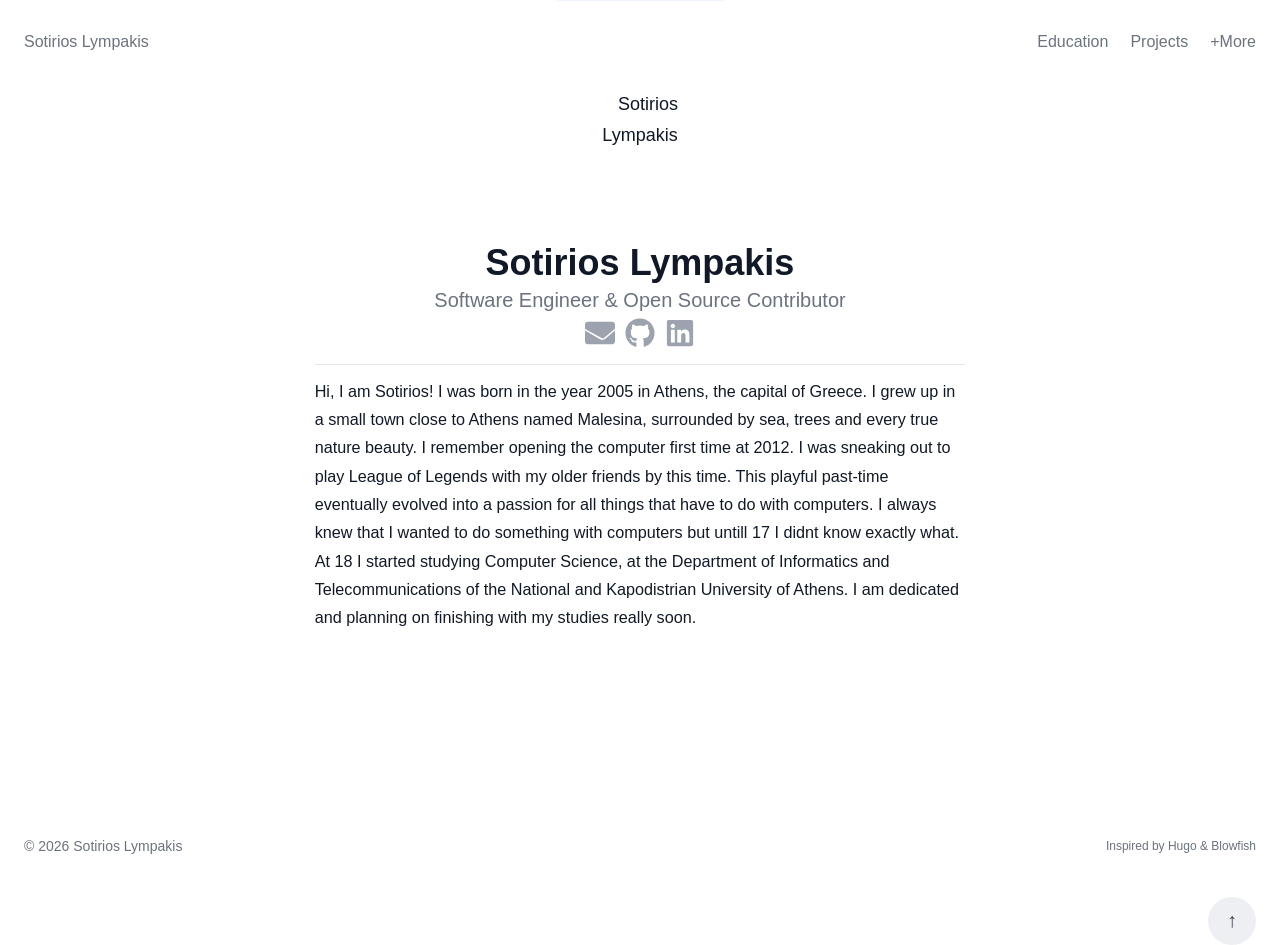
==== index.html @ 1554c8ba "Initial website" ====
<!doctype html>
<html lang="en">
  <head>
    <meta charset="UTF-8" />
    <meta name="viewport" content="width=device-width, initial-scale=1.0" />
    <title>Sotirios Lympakis</title>
    <meta
      name="description"
      content="Personal website of Sotirios Lympakis."
    />
    <link rel="stylesheet" href="styles.css" />
  </head>
  <body>
    <div id="the-top" class="top-skip">
      <a href="#main-content"><span>↓</span>Skip to main content</a>
    </div>

    <header class="main-menu">
      <div class="menu-inner">
        <nav class="brand-nav">
          <a href="#the-top">Sotirios Lympakis</a>
        </nav>
        <nav class="page-nav" aria-label="Main navigation">
          <a href="education/index.html">Education</a>
          <a href="projects/index.html">Projects</a>
          <a href="more/index.html">+More</a>
        </nav>
      </div>
    </header>

    <div class="shell">
      <main id="main-content" class="grow">
        <article class="profile-card">
          <header class="profile-header">
            <img
              class="avatar"
              width="144"
              height="144"
              alt="Sotirios Lympakis"
              src="https://github.com/limpakis.png"
            />
            <h1>Sotirios Lympakis</h1>
            <h2>Software Engineer &amp; Open Source Contributor</h2>
            <div class="social-icons" aria-label="Social links">
              <a href="more/index.html" aria-label="More">
                <svg viewBox="0 0 512 512" aria-hidden="true"><path d="M502.3 190.8L327.4 338.7c-15.1 12.8-37.8 12.8-52.9 0L9.7 190.8C3.8 185.8 0 178.2 0 170V112c0-26.5 21.5-48 48-48h416c26.5 0 48 21.5 48 48v58c0 8.2-3.8 15.8-9.7 20.8zM0 214.5V400c0 26.5 21.5 48 48 48h416c26.5 0 48-21.5 48-48V214.5L346.1 354.8c-30.3 25.7-74 25.7-104.3 0L0 214.5z"/></svg>
              </a>
              <a href="https://github.com/limpakis" aria-label="Github">
                <svg viewBox="0 0 496 512" aria-hidden="true"><path d="M165.9 397.4c0 2-2.3 3.6-5.2 3.6-3.3.3-5.6-1.3-5.6-3.6 0-2 2.3-3.6 5.2-3.6 3-.3 5.6 1.3 5.6 3.6zm-31.1-4.5c-.7 2 1.3 4.3 4.3 4.9 2.6 1 5.6 0 6.2-2s-1.3-4.3-4.3-5.2c-2.6-.7-5.5.3-6.2 2.3zm44.2-1.7c-2.9.7-4.9 2.6-4.6 4.9.3 2 2.9 3.3 5.9 2.6 2.9-.7 4.9-2.6 4.6-4.6-.3-1.9-3-3.2-5.9-2.9zM244.8 8C106.1 8 0 113.3 0 252c0 110.9 69.8 205.8 169.5 239.2 12.8 2.3 17.3-5.6 17.3-12.1 0-6.2-.3-40.4-.3-61.4 0 0-70 15-84.7-29.8 0 0-11.4-29.1-27.8-36.6 0 0-22.9-15.7 1.6-15.4 0 0 24.9 2 38.6 25.8 21.9 38.6 58.6 27.5 72.9 20.9 2.3-16 8.8-27.1 16-33.7-55.9-6.2-112.3-14.3-112.3-110.5 0-27.5 7.6-41.3 23.6-58.9-2.6-6.5-11.1-33.3 2.6-67.9 20.9-6.5 69 27 69 27 20-5.6 41.5-8.5 62.8-8.5s42.8 2.9 62.8 8.5c0 0 48.1-33.6 69-27 13.7 34.7 5.2 61.4 2.6 67.9 16 17.7 25.8 31.5 25.8 58.9 0 96.5-58.9 104.2-114.8 110.5 9.2 7.9 17 22.9 17 46.4 0 33.7-.3 75.4-.3 83.6 0 6.5 4.6 14.4 17.3 12.1C428.2 457.8 496 362.9 496 252 496 113.3 383.5 8 244.8 8z"/></svg>
              </a>
              <a href="https://www.linkedin.com/in/sotirios-lympakis/" target="_blank" rel="noopener noreferrer" aria-label="Linkedin">
                <svg viewBox="0 0 448 512" aria-hidden="true"><path d="M416 32H31.9C14.3 32 0 46.5 0 64.3v383.4C0 465.5 14.3 480 31.9 480H416c17.6 0 32-14.5 32-32.3V64.3c0-17.8-14.4-32.3-32-32.3zM135.4 416H69V202.2h66.5V416zm-33.2-243c-21.3 0-38.5-17.3-38.5-38.5S80.9 96 102.2 96c21.2 0 38.5 17.3 38.5 38.5 0 21.3-17.2 38.5-38.5 38.5zm282.1 243h-66.4V312c0-24.8-.5-56.7-34.5-56.7-34.6 0-39.9 27-39.9 54.9V416h-66.4V202.2h63.7v29.2h.9c8.9-16.8 30.6-34.5 62.9-34.5 67.2 0 79.7 44.3 79.7 101.9V416z"/></svg>
              </a>
            </div>
          </header>

          <section class="prose">
            <hr />
            <div class="small-copy">
              <p>
Hi, I am Sotirios! I was born in the year 2005 in Athens, the capital of Greece. I grew up in a small town close to Athens named Malesina, surrounded by sea, trees and every true nature beauty.
I remember opening the computer first time at 2012. I was sneaking out to play League of Legends with my older friends by this time. This playful past-time eventually evolved into a passion for all things that have to do with computers. I always knew that I wanted to do something with computers but untill 17 I didnt know exactly what. 

At 18 I started studying Computer Science, at the Department of Informatics and Telecommunications of the National and Kapodistrian University of Athens. I am dedicated and planning on finishing with my studies really soon.                </p>

              
            </div>
          </section>
        </article>

        <div id="top-scroller">
          <a href="#the-top" aria-label="Scroll to top" title="Scroll to top">↑</a>
        </div>
      </main>

      <footer id="site-footer">
        <div class="footer-row">
          <p>© <span id="year"></span> Sotirios Lympakis</p>
          <p>
            Inspired by
            <a href="https://gohugo.io/" target="_blank" rel="noopener noreferrer">Hugo</a>
            &amp;
            <a href="https://blowfish.page/" target="_blank" rel="noopener noreferrer">Blowfish</a>
          </p>
        </div>
      </footer>
    </div>

    <script>
      if ("scrollRestoration" in history) {
        history.scrollRestoration = "manual";
      }

      const resetToTop = () => {
        window.scrollTo({ top: 0, left: 0, behavior: "auto" });
      };

      window.addEventListener("load", resetToTop);
      window.addEventListener("pageshow", resetToTop);

      document.getElementById("year").textContent = new Date().getFullYear();
    </script>
  </body>
</html>
---- styles.css ----
:root {
  --bg: #ffffff;
  --text: #111827;
  --muted: #6b7280;
  --line: #e5e7eb;
  --primary: #2563eb;
}

* {
  box-sizing: border-box;
}

html,
body {
  margin: 0;
  padding: 0;
  scroll-behavior: smooth;
}

body {
  min-height: 100vh;
  font-family: ui-sans-serif, -apple-system, BlinkMacSystemFont, "Segoe UI", Roboto, "Helvetica Neue", Arial, "Noto Sans", sans-serif;
  background: var(--bg);
  color: var(--text);
  font-size: 18px;
  line-height: 1.75;
  max-width: 1280px;
  margin-inline: auto;
  padding-inline: 24px;
}

a {
  color: inherit;
  text-decoration: none;
}

a:hover {
  color: var(--primary);
}

.top-skip {
  position: absolute;
  left: 50%;
  transform: translateX(-50%);
}

.top-skip a {
  display: inline-block;
  background: #dbeafe;
  color: #1d4ed8;
  font-weight: 700;
  font-size: 14px;
  padding: 4px 12px;
  border-bottom-left-radius: 8px;
  border-bottom-right-radius: 8px;
  transform: translateY(-100%);
  transition: transform 0.2s ease;
}

.top-skip a:focus {
  transform: translateY(0);
}

.top-skip span {
  padding-right: 8px;
}

.main-menu {
  padding-top: 2px;
  padding-bottom: 3px;
}

.menu-inner {
  display: flex;
  align-items: center;
  justify-content: space-between;
  padding: 24px 0;
  gap: 12px;
}

.brand-nav a,
.page-nav a {
  color: #6b7280;
  font-size: 16px;
  font-weight: 500;
}

.brand-nav a:hover,
.page-nav a:hover {
  color: #111827;
}

.page-nav {
  display: flex;
  align-items: center;
  gap: 22px;
}

.shell {
  position: relative;
  min-height: calc(100vh - 86px);
  display: flex;
  flex-direction: column;
}

.grow {
  flex: 1;
}

.profile-card {
  height: 100%;
  display: flex;
  flex-direction: column;
  align-items: center;
  justify-content: center;
  text-align: center;
}

.profile-header {
  display: flex;
  flex-direction: column;
  align-items: center;
  padding: 4px;
  margin-bottom: 12px;
}

.avatar {
  width: 144px;
  height: 144px;
  border-radius: 999px;
  object-fit: cover;
  margin-bottom: 8px;
}

h1 {
  margin: 0;
  font-size: 2.25rem;
  font-weight: 800;
  line-height: 1.2;
}

h2 {
  margin: 2px 0 0;
  color: var(--muted);
  font-size: 1.25rem;
  line-height: 1.4;
  font-weight: 500;
}

.social-icons {
  margin-top: 4px;
  display: flex;
  flex-wrap: wrap;
  justify-content: center;
  color: #9ca3af;
  font-size: 30px;
}

.social-icons a {
  padding-inline: 5px;
  display: inline-flex;
  align-items: center;
}

.social-icons a:hover {
  color: #1d4ed8;
}

.social-icons svg {
  width: 1em;
  height: 1em;
  fill: currentColor;
}

.prose {
  max-width: 65ch;
  text-align: left;
}

.prose hr {
  border: 0;
  border-top: 1px solid var(--line);
  margin: 0 0 12px;
}

.small-copy {
  font-size: 0.9em;
}

.small-copy p {
  margin: 10px 0;
}

.anchor-section {
  margin-top: 24px;
  scroll-margin-top: 110px;
}

.anchor-section h3 {
  margin: 0 0 8px;
  font-size: 1rem;
  line-height: 1.35;
  color: #374151;
}

.small-copy a {
  color: var(--primary);
}

#top-scroller {
  position: absolute;
  right: 0;
  top: calc(100vh - 88px);
}

#top-scroller a {
  display: flex;
  align-items: center;
  justify-content: center;
  width: 48px;
  height: 48px;
  border-radius: 999px;
  background: rgba(229, 231, 235, 0.65);
  color: #374151;
  font-size: 20px;
}

#top-scroller a:hover {
  color: var(--primary);
}

#site-footer {
  padding-block: 40px;
}

.footer-row {
  display: flex;
  align-items: center;
  justify-content: space-between;
  gap: 16px;
}

.footer-row p {
  margin: 0;
  color: #6b7280;
}

.footer-row p:first-child {
  font-size: 14px;
}

.footer-row p:last-child {
  font-size: 12px;
}

.footer-row a {
  text-decoration: none;
}

.footer-row a:hover {
  text-decoration: underline;
}

.projects-main {
  display: block;
}

.projects-wrap {
  max-width: 900px;
  margin: 0 auto;
  padding-top: 8px;
}

.projects-title {
  margin: 20px 0 14px;
  font-size: 2.25rem;
  font-weight: 800;
  line-height: 1.2;
  text-align: left;
}

.projects-intro {
  margin: 0 0 22px;
  font-size: 1.05rem;
  color: #374151;
}

.projects-grid {
  display: grid;
  grid-template-columns: repeat(2, minmax(0, 1fr));
  gap: 18px;
}

.project-card {
  display: block;
  border: 1px solid var(--line);
  border-radius: 10px;
  background: #ffffff;
  color: #111827;
}

.project-card:hover {
  border-color: #cbd5e1;
  color: inherit;
}

.project-card-body {
  padding: 16px;
}

.project-card-body h2 {
  margin: 0 0 6px;
  color: #111827;
  font-size: 1.2rem;
  font-weight: 700;
}

.project-meta {
  margin: 0 0 8px;
  font-size: 0.9rem;
  color: #6b7280;
}

.project-card-body p {
  margin: 0;
}

.more-main {
  display: block;
}

.more-wrap {
  max-width: 900px;
  margin: 0 auto;
  padding-top: 8px;
}

.more-title {
  margin: 20px 0 16px;
  font-size: 2.55rem;
  font-weight: 800;
  line-height: 1.2;
  color: #111827;
}

.more-section {
  margin: 30px 0;
}

.more-section h2 {
  margin: 0 0 8px;
  font-size: 2rem;
  line-height: 1.3;
  color: #1f2937;
}

.more-section ul {
  margin: 0;
  padding-left: 1.4rem;
}

.more-section li {
  margin: 8px 0;
  color: #334155;
}

.more-section a {
  color: var(--primary);
}

.education-main {
  display: block;
}

.education-wrap {
  position: relative;
  max-width: 900px;
  margin: 0 auto;
  padding: 16px 0 30px 56px;
}

.education-line {
  position: absolute;
  left: 24px;
  top: 0;
  bottom: 0;
  width: 2px;
  background: #3b82f6;
}

.education-card {
  position: relative;
  background: #ffffff;
  border: 1px solid var(--line);
  border-radius: 12px;
  box-shadow: 0 16px 34px rgba(15, 23, 42, 0.08);
  padding: 28px 30px;
}

.education-icon {
  position: absolute;
  left: -44px;
  top: 30px;
  width: 34px;
  height: 34px;
  border-radius: 999px;
  background: #3b82f6;
  color: #ffffff;
  display: flex;
  align-items: center;
  justify-content: center;
  font-size: 17px;
  line-height: 1;
}

.education-head {
  display: flex;
  justify-content: space-between;
  gap: 18px;
  align-items: flex-start;
}

.education-head h1 {
  margin: 0;
  max-width: 640px;
  font-size: 2.05rem;
  font-weight: 800;
  line-height: 1.15;
  color: #1f2937;
}

.education-date {
  margin: 0;
  min-width: 190px;
  border: 1px solid #60a5fa;
  border-radius: 8px;
  color: #1d4ed8;
  padding: 7px 10px;
  font-size: 0.9rem;
  line-height: 1.25;
}

.education-department {
  margin: 20px 0 10px;
  font-size: 1.1rem;
  font-weight: 700;
  color: #374151;
  letter-spacing: 0.01em;
}

.education-logo {
  display: block;
  max-width: 360px;
  width: 100%;
  height: auto;
  margin: 0 0 16px;
  border-radius: 6px;
}

.education-university {
  display: inline-block;
  margin: 0 0 18px;
  padding: 10px 14px;
  border: 1px solid #d1d5db;
  border-radius: 8px;
  font-size: 1rem;
  color: #374151;
  background: #f9fafb;
}

.education-points {
  margin: 0;
  padding-left: 1.2rem;
}

.education-points li {
  margin: 10px 0;
  color: #334155;
}

@media (max-width: 900px) {
  body {
    padding-inline: 16px;
  }

  .page-nav {
    gap: 14px;
  }
}

@media (max-width: 700px) {
  .menu-inner {
    flex-direction: column;
    align-items: flex-start;
    padding: 16px 0;
  }

  .page-nav {
    flex-wrap: wrap;
    row-gap: 6px;
  }

  .footer-row {
    flex-direction: column;
    align-items: flex-start;
  }

  .projects-grid {
    grid-template-columns: 1fr;
  }

  .education-wrap {
    padding-left: 42px;
  }

  .education-line {
    left: 18px;
  }

  .education-card {
    padding: 20px 18px;
  }

  .education-icon {
    left: -32px;
    top: 24px;
    width: 26px;
    height: 26px;
    font-size: 14px;
  }

  .education-head {
    flex-direction: column;
    gap: 10px;
  }

  .education-head h1 {
    font-size: 1.7rem;
  }

  .education-date {
    min-width: 0;
  }

  .more-title {
    font-size: 2rem;
  }

  .more-section h2 {
    font-size: 1.45rem;
  }

  .education-logo {
    max-width: 300px;
  }
}
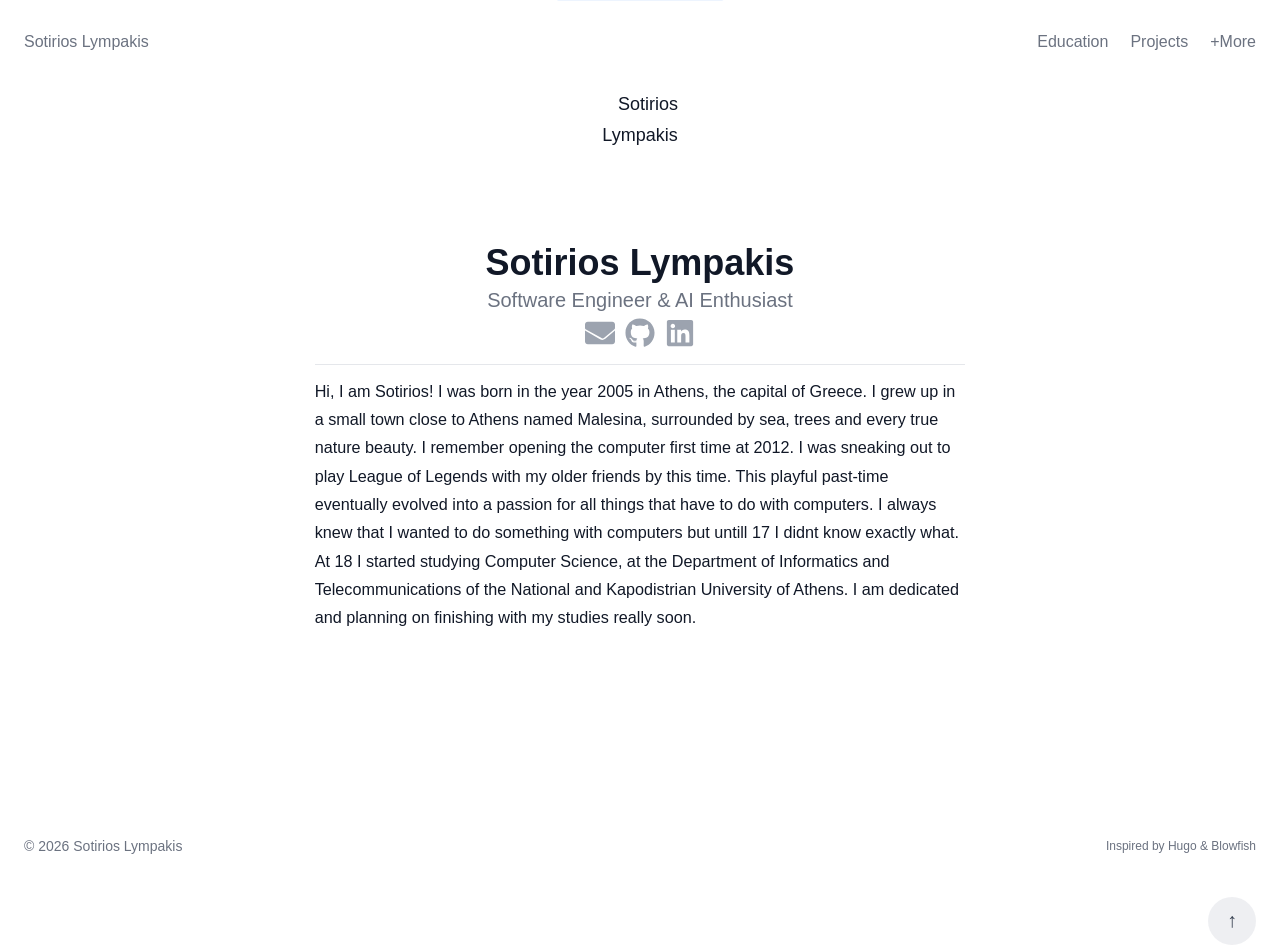
==== commit 919b95ec: "update" ====
--- a/index.html
+++ b/index.html
@@ -40,7 +40,7 @@
               src="https://github.com/limpakis.png"
             />
             <h1>Sotirios Lympakis</h1>
-            <h2>Software Engineer &amp; Open Source Contributor</h2>
+            <h2>Software Engineer &amp; AI Enthusiast</h2>
             <div class="social-icons" aria-label="Social links">
               <a href="more/index.html" aria-label="More">
                 <svg viewBox="0 0 512 512" aria-hidden="true"><path d="M502.3 190.8L327.4 338.7c-15.1 12.8-37.8 12.8-52.9 0L9.7 190.8C3.8 185.8 0 178.2 0 170V112c0-26.5 21.5-48 48-48h416c26.5 0 48 21.5 48 48v58c0 8.2-3.8 15.8-9.7 20.8zM0 214.5V400c0 26.5 21.5 48 48 48h416c26.5 0 48-21.5 48-48V214.5L346.1 354.8c-30.3 25.7-74 25.7-104.3 0L0 214.5z"/></svg>
